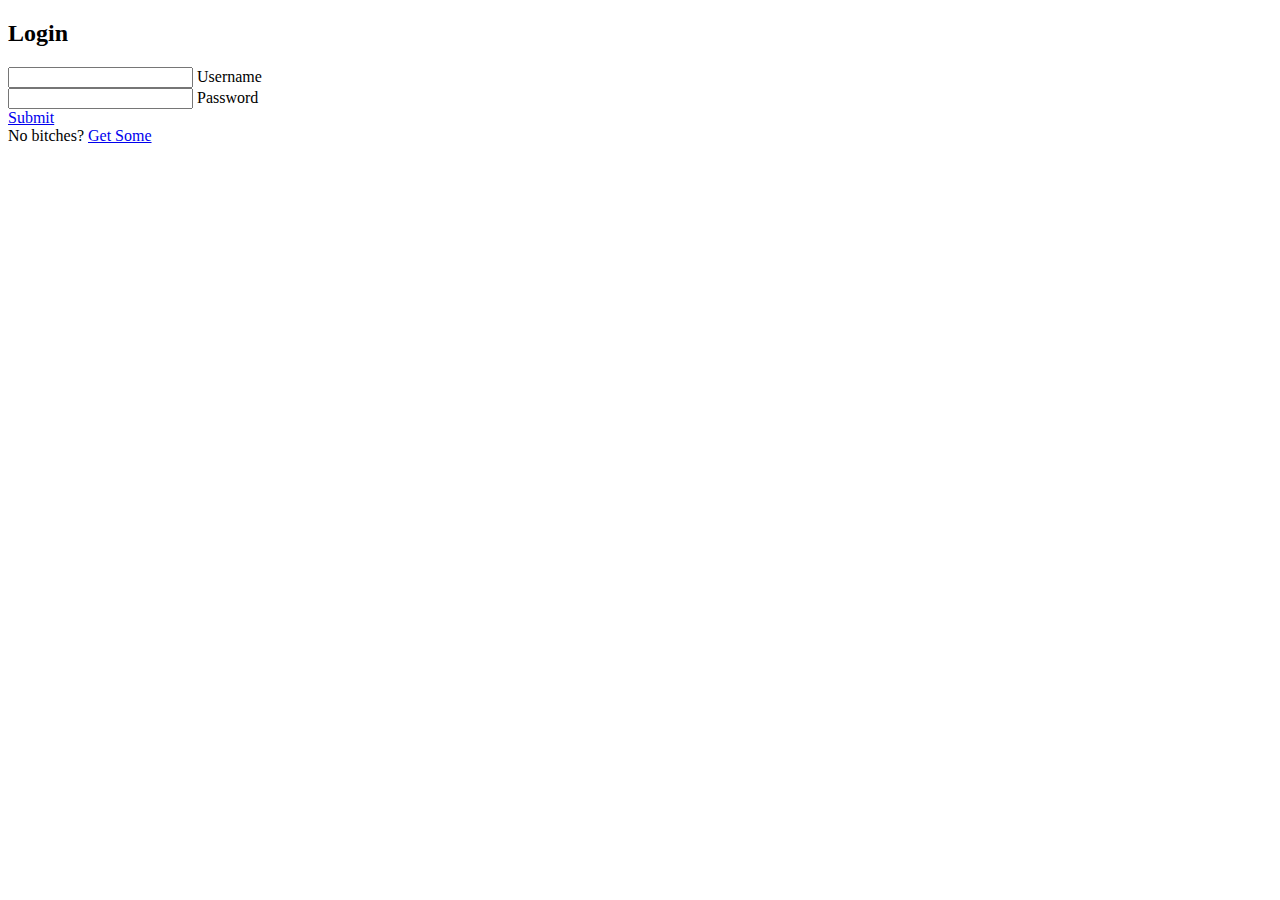
==== index.html @ 249bde97 "first commit" ====
<!DOCTYPE html>
<html lang="en">
<head>
    <meta charset="UTF-8">
    <meta http-equiv="X-UA-Compatible" content="IE=edge">
    <meta name="viewport" content="width=device-width, initial-scale=1.0">
    <title>Login Form</title>
    <link rel="stylesheet" href="main.css">
    <div class="login-box">
        <h2>
            Login
        </h2>
        <form>
            <div class="user-box">
                <input type="text" name="" required="">
                <label>Username</label>
            </div>

            <div class="user-box">
                <input type="password" name="" required="">
                <label>Password</label>
            </div>

                <div class="button-form">
                    <a id="submit" href="submit.html">
                        Submit
                    </a>

                    <div id="register">
                        No bitches?
                        <a href="#">
                            Get Some
                        </a>
                    </div>
                </div>
        </form>
    </div>
</head>
<body>
    
</body>
</html>
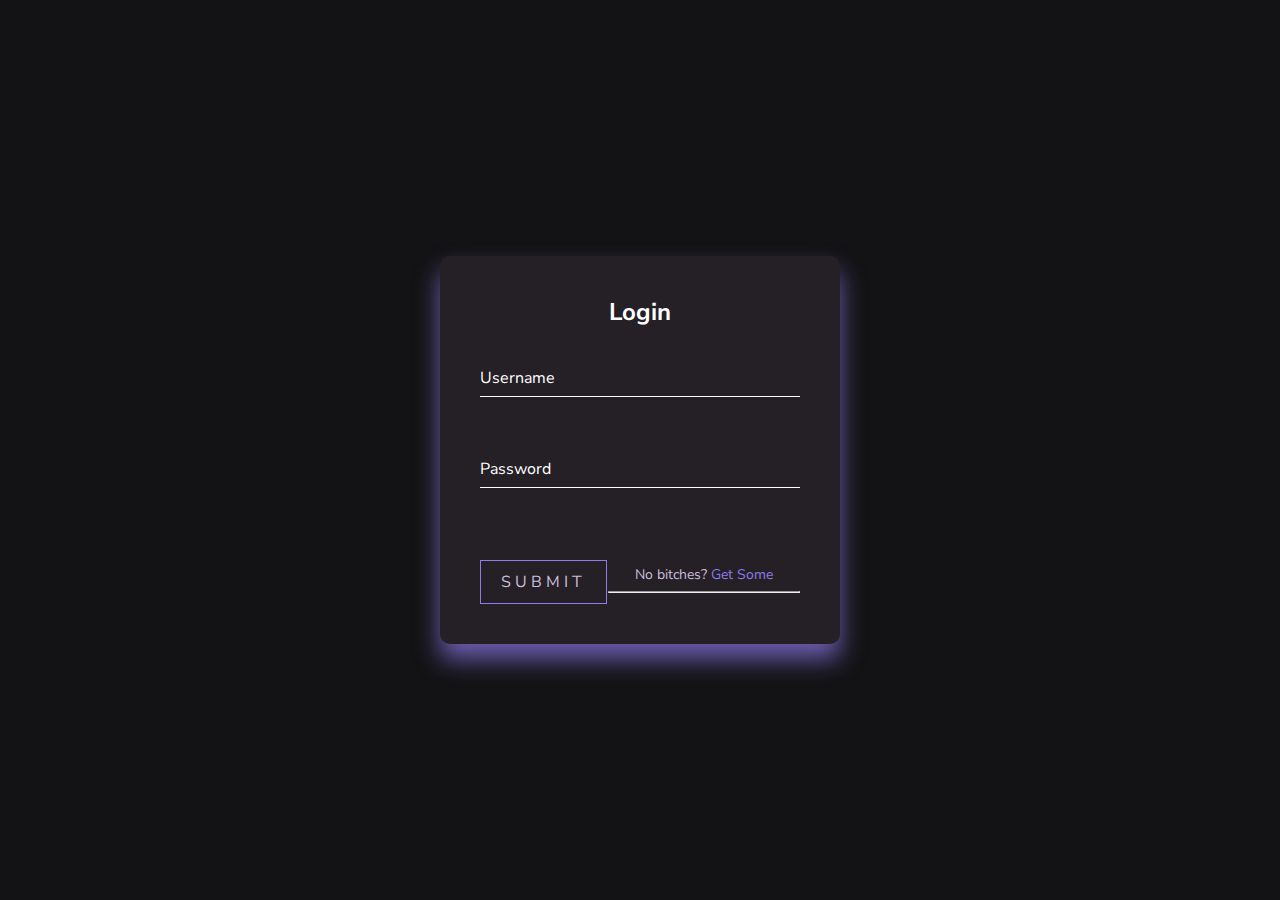
==== commit 539e2d11: "updated submit page, also updated background picture, working on containers" ====
--- a/index.html
+++ b/index.html
@@ -5,7 +5,7 @@
     <meta http-equiv="X-UA-Compatible" content="IE=edge">
     <meta name="viewport" content="width=device-width, initial-scale=1.0">
     <title>Login Form</title>
-    <link rel="stylesheet" href="main.css">
+    <link rel="stylesheet" href="CSS/login.css">
     <div class="login-box">
         <h2>
             Login
@@ -31,6 +31,7 @@
                         <a href="#">
                             Get Some
                         </a>
+             <hr>           
                     </div>
                 </div>
         </form>
--- a/CSS/login.css
+++ b/CSS/login.css
@@ -0,0 +1,105 @@
+@import url('https://fonts.googleapis.com/css2?family=Nunito+Sans:wght@200&display=swap');
+         :root {
+            --font-style: 'Nunito Sans', sans-serif;
+        }
+        
+        * {
+            box-sizing: border-box;
+        }
+        
+        body {
+            background: #131315;
+            font-family: var(--font-style);
+        }
+        
+        .login-box {
+            position: absolute;
+            top: 50%;
+            left: 50%;
+            width: 400px;
+            padding: 40px;
+            transform: translate(-50%, -50%);
+            background: #242026;
+            box-shadow: 0 15px 25px rgba(143, 124, 236, 0.7);
+            border-radius: 10px;
+        }
+        
+        .login-box h2 {
+            margin: 0 0 30px;
+            padding: 0;
+            color: #fff;
+            text-align: center;
+        }
+        
+        .login-box .user-box input {
+            position: relative;
+            width: 100%;
+            padding: 10px 0;
+            font-size: 16px;
+            color: #fff;
+            margin-bottom: 30px;
+            border: none;
+            border-bottom: 1px solid #fff;
+            outline: none;
+            background: transparent;
+        }
+        
+        .login-box .user-box label {
+            position: relative;
+            left: 0;
+            top: -60px;
+            padding: 10px 0;
+            font-size: 16px;
+            color: #fff;
+            pointer-events: none;
+            transition: .5s;
+        }
+        
+        .login-box .user-box input:focus~label,
+        .login-box .user-box input:valid~label {
+            top: -85px;
+            left: 0;
+            color: #8F7CEC;
+            font-size: 12px;
+        }
+        
+        #submit {
+            padding: 10px 20px;
+            color: #CBBDDB;
+            font-size: 16px;
+            text-decoration: none;
+            text-transform: uppercase;
+            overflow: hidden;
+            transition: .5s;
+            letter-spacing: 4px;
+            border: 1px solid #8F7CEC;
+            margin: auto;
+        }
+        
+        #submit:hover {
+            background: #8F7CEC;
+            color: #fff;
+            border-radius: 5px;
+            box-shadow: 0 0 5px #8F7CEC, 0 0 25px #8F7CEC, 0 0 50px #8F7CEC, 0 0 100px #8F7CEC;
+        }
+        
+        .button-form {
+            display: flex;
+            flex-direction: row;
+            margin-top: 20px;
+        }
+        
+        #register {
+            font-size: 14px;
+            text-decoration: none;
+            color: #CBBDDB;
+            margin: auto;
+            width: 60%;
+            text-align: center;
+        }
+        
+        #register a {
+            margin: auto;
+            color: #8F7CEC;
+            text-decoration: none;
+        }